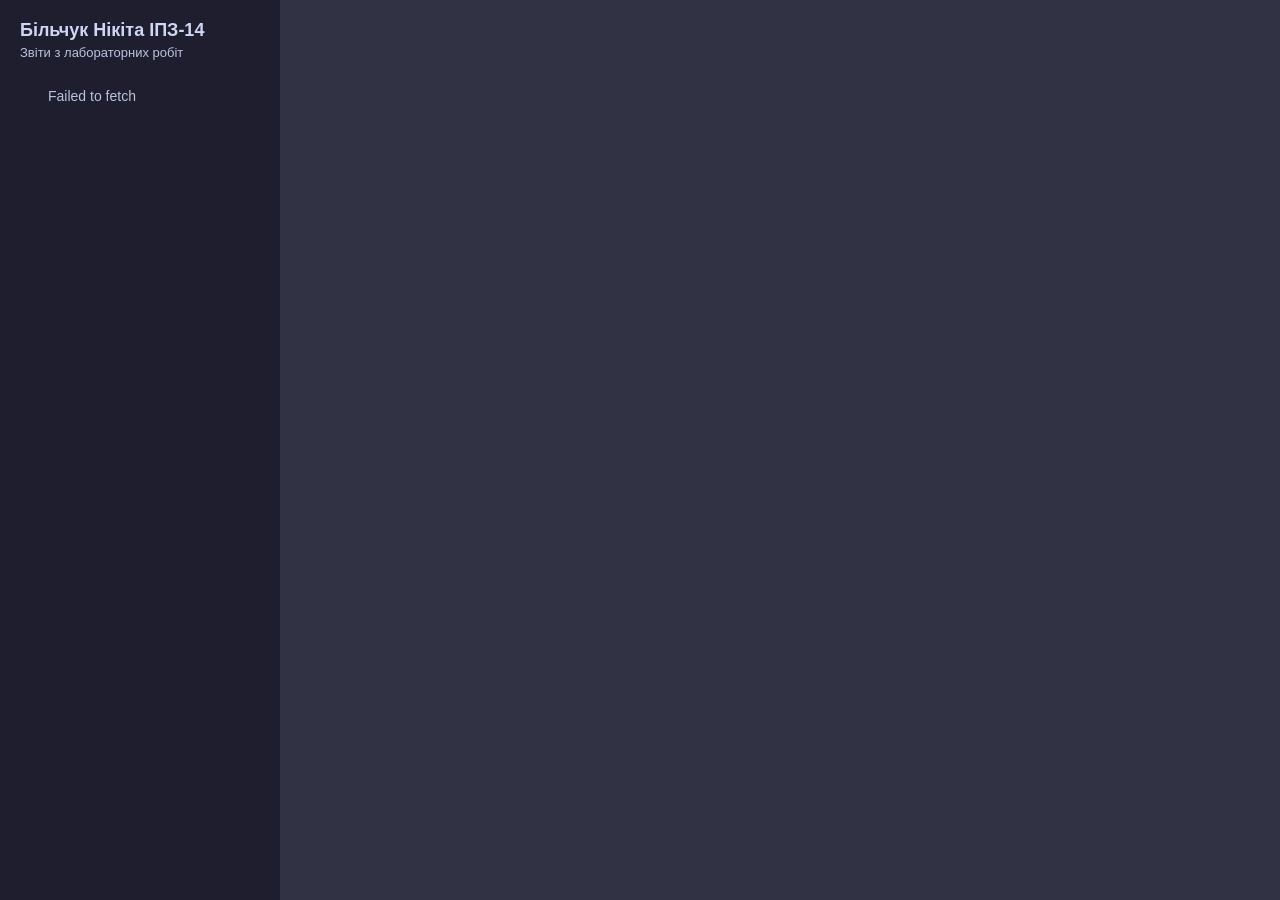
==== index.html @ fc512988 "Add files via upload" ====
<!DOCTYPE html>
<html lang="uk">
<head>
    <meta charset="UTF-8">
    <meta name="viewport" content="width=device-width, initial-scale=1.0">
    <title>Лабораторні роботи — Більчук Нікіта ІПЗ-14</title>
    <link rel="stylesheet" href="style.css">
</head>
<body>

    <div class="sidebar">
        <!-- TODO: онови ім'я/групу, якщо потрібно -->
        <h2>Більчук Нікіта ІПЗ-14</h2>
        <p class="subtitle">Звіти з лабораторних робіт</p>

        <ul id="report-list" style="list-style: none;">
            <li class="state-message">Завантаження списку звітів…</li>
        </ul>
    </div>

    <div class="content">
        <iframe id="report-frame" class="report-frame" title="Звіт"></iframe>
    </div>

    <script src="script.js"></script>
</body>
</html>
---- style.css ----
﻿* {
    margin: 0;
    padding: 0;
    box-sizing: border-box;
    scroll-behavior: smooth;
}

body {
    font-family: Arial, sans-serif;
    display: flex;
    background: #313244;
    color: #cdd6f4;
}

/* ===== ЛІВЕ МЕНЮ (спільне для головної та звітів) ===== */
.sidebar {
    width: 280px;
    height: 100vh;
    background: #1e1e2e;
    color: #cdd6f4;
    padding: 20px;
    position: fixed;
    overflow-y: auto;
}

.sidebar h2 {
    font-size: 18px;
    margin-bottom: 4px;
}

.sidebar .subtitle {
    color: #bac2de;
    font-size: 13px;
    margin-bottom: 20px;
}

.back-link {
    display: inline-block;
    color: #b4befe;
    text-decoration: none;
    font-size: 14px;
    margin-bottom: 20px;
}
.back-link:hover {
    text-decoration: underline;
}

/* ---- список звітів на головній ---- */
.report-list-item {
    display: block;
    cursor: pointer;
    padding: 10px 8px;
    border-radius: 6px;
    margin-top: 6px;
    text-decoration: none;
    color: #cdd6f4;
    border-left: 3px solid transparent;
}
.report-list-item:hover {
    background: #313244;
}
.report-list-item.active {
    background: #313244;
    border-left: 3px solid #b4befe;
}
.report-list-item .title {
    font-weight: bold;
    display: block;
}
.report-list-item .subtitle {
    display: block;
    color: #bac2de;
    font-size: 12.5px;
    margin-top: 2px;
    font-weight: normal;
}

.state-message {
    color: #bac2de;
    font-size: 14px;
    padding: 8px;
}

/* ---- міні-навігація всередині сторінки звіту (розділи ЛР) ---- */
.report-menu {
    list-style: none;
}
.report-menu li {
    margin: 6px 0;
}
.report-menu a {
    color: #bac2de;
    text-decoration: none;
    font-size: 14px;
}
.report-menu a:hover {
    color: #b4befe;
}

/* ===== ПРАВА ЧАСТИНА ===== */
.content {
    flex: 1;
    height: 100vh;
    overflow-y: auto;
    margin-left: 300px; /* щоб не залізло під меню */
    padding: 20px;
}
.content h1,
.content h2,
.content h3 {
    text-align: center;
}

/* ---- рамка для звіту, вбудованого через iframe на головній ---- */
.report-frame {
    width: 100%;
    height: calc(100vh - 40px);
    border: none;
    display: block;
    background: #313244;
}

article {
    margin-top: 30px;
    margin-bottom: 30px;
}

    article h3 {
        margin-bottom: 10px;
        color: #b4befe;
    }

/* Заголовок коду — завжди видно */
.code-header {
    background: #45475a;
    color: white;
    padding: 10px 15px;
    font-family: monospace;
    cursor: pointer;
    border-radius: 6px 6px 0 0;
}

/* Блок коду */
.code-block pre {
    max-height: 0; /* спочатку прихований */
    overflow: hidden;
    overflow-x: auto;
    background: #1e1e2e;
    color: #cdd6f4;
    padding: 0 15px;
    font-family: monospace;
    white-space: pre;
    transition: max-height 0.4s ease, padding 0.4s ease;
    border-radius: 0 0 6px 6px;
    margin: 3px auto;
}

.code-block.open pre {
    max-height: 100000px;
    padding: 15px;
}

.photo {
    padding: 10px;
    max-width: 30%;
    display: block;
    border-radius: 20px;
    margin: 0 auto;
}

ul, ol {
    padding-left: 20px;
    list-style-position: outside;
}
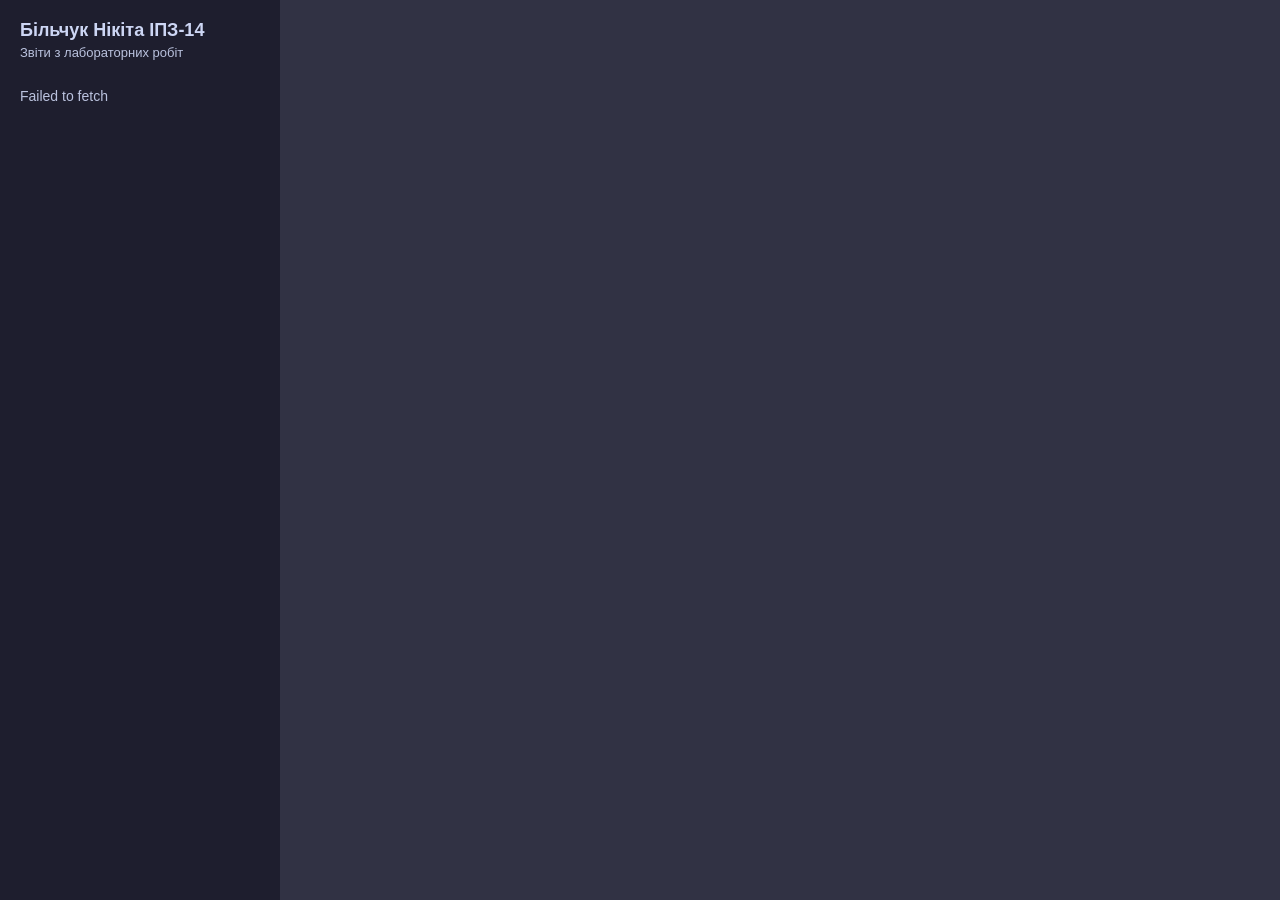
==== commit 94be90b2: "Add files via upload" ====
--- a/index.html
+++ b/index.html
@@ -13,13 +13,13 @@
         <h2>Більчук Нікіта ІПЗ-14</h2>
         <p class="subtitle">Звіти з лабораторних робіт</p>
 
-        <ul id="report-list" style="list-style: none;">
-            <li class="state-message">Завантаження списку звітів…</li>
-        </ul>
+        <div id="lab-nav">
+            <p class="state-message">Завантаження списку звітів…</p>
+        </div>
     </div>
 
-    <div class="content">
-        <iframe id="report-frame" class="report-frame" title="Звіт"></iframe>
+    <div class="content" id="content">
+        <!-- Секції лабораторних вставляються сюди скриптом -->
     </div>
 
     <script src="script.js"></script>
--- a/style.css
+++ b/style.css
@@ -1,4 +1,4 @@
-﻿* {
+* {
     margin: 0;
     padding: 0;
     box-sizing: border-box;
@@ -12,7 +12,7 @@
     color: #cdd6f4;
 }
 
-/* ===== ЛІВЕ МЕНЮ (спільне для головної та звітів) ===== */
+/* ===== ЛІВЕ МЕНЮ ===== */
 .sidebar {
     width: 280px;
     height: 100vh;
@@ -34,66 +34,54 @@
     margin-bottom: 20px;
 }
 
-.back-link {
-    display: inline-block;
-    color: #b4befe;
-    text-decoration: none;
-    font-size: 14px;
-    margin-bottom: 20px;
-}
-.back-link:hover {
-    text-decoration: underline;
-}
-
-/* ---- список звітів на головній ---- */
-.report-list-item {
-    display: block;
-    cursor: pointer;
-    padding: 10px 8px;
-    border-radius: 6px;
-    margin-top: 6px;
-    text-decoration: none;
-    color: #cdd6f4;
-    border-left: 3px solid transparent;
-}
-.report-list-item:hover {
-    background: #313244;
-}
-.report-list-item.active {
-    background: #313244;
-    border-left: 3px solid #b4befe;
-}
-.report-list-item .title {
-    font-weight: bold;
-    display: block;
-}
-.report-list-item .subtitle {
-    display: block;
-    color: #bac2de;
-    font-size: 12.5px;
-    margin-top: 2px;
-    font-weight: normal;
-}
-
 .state-message {
     color: #bac2de;
     font-size: 14px;
-    padding: 8px;
+    padding: 8px 0;
 }
 
-/* ---- міні-навігація всередині сторінки звіту (розділи ЛР) ---- */
-.report-menu {
+.lab-title {
+    cursor: pointer;
+    padding: 8px;
+    margin-left: -8px;
+    font-weight: bold;
+    margin-top: 10px;
+    border-left: 3px solid transparent;
+    border-radius: 4px;
+}
+.lab-title:hover {
+    background: #313244;
+}
+.lab-title.active {
+    color: #b4befe;
+    border-left: 3px solid #b4befe;
+}
+
+/* Підменю розділів лабораторної — плавно розгортається під назвою */
+.submenu-wrap {
+    display: grid;
+    grid-template-rows: 0fr;
+    transition: grid-template-rows 0.3s ease;
+    margin-left: 15px;
+}
+.submenu-wrap.open {
+    grid-template-rows: 1fr;
+}
+
+.submenu {
     list-style: none;
+    overflow: hidden;
+    min-height: 0;
 }
-.report-menu li {
+.submenu li {
     margin: 6px 0;
 }
-.report-menu a {
+.submenu a {
     color: #bac2de;
     text-decoration: none;
     font-size: 14px;
 }
-.report-menu a:hover {
+.submenu a:hover {
     color: #b4befe;
 }
 
@@ -111,13 +99,11 @@
     text-align: center;
 }
 
-/* ---- рамка для звіту, вбудованого через iframe на головній ---- */
-.report-frame {
-    width: 100%;
-    height: calc(100vh - 40px);
-    border: none;
-    display: block;
-    background: #313244;
+.lab-section {
+    display: none; /* всі лабораторні приховані */
+}
+.lab-section.active {
+    display: block; /* показується лише активна */
 }
 
 article {
@@ -140,24 +126,27 @@
     border-radius: 6px 6px 0 0;
 }
 
-/* Блок коду */
-.code-block pre {
-    max-height: 0; /* спочатку прихований */
+/* Блок коду — плавне розгортання без "стрибка" (grid-rows замість
+   величезного max-height) */
+.code-collapse {
+    display: grid;
+    grid-template-rows: 0fr;
+    transition: grid-template-rows 0.3s ease;
+}
+.code-block.open .code-collapse {
+    grid-template-rows: 1fr;
+}
+
+.code-collapse pre {
     overflow: hidden;
-    overflow-x: auto;
+    min-height: 0;
     background: #1e1e2e;
     color: #cdd6f4;
-    padding: 0 15px;
+    padding: 15px;
     font-family: monospace;
     white-space: pre;
-    transition: max-height 0.4s ease, padding 0.4s ease;
     border-radius: 0 0 6px 6px;
     margin: 3px auto;
-}
-
-.code-block.open pre {
-    max-height: 100000px;
-    padding: 15px;
 }
 
 .photo {
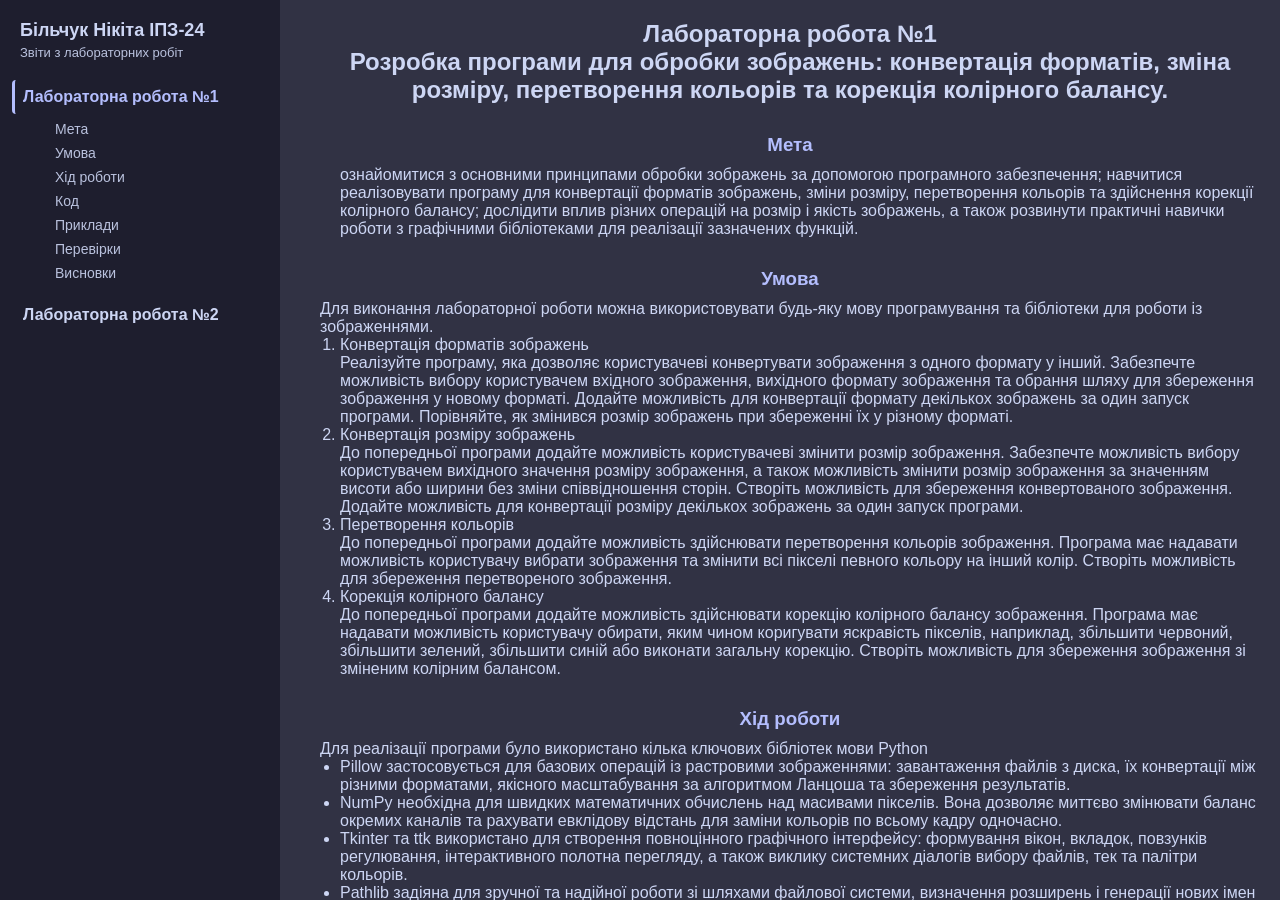
==== commit ff39af4e: "update to ipz-24" ====
--- a/index.html
+++ b/index.html
@@ -3,14 +3,14 @@
 <head>
     <meta charset="UTF-8">
     <meta name="viewport" content="width=device-width, initial-scale=1.0">
-    <title>Лабораторні роботи — Більчук Нікіта ІПЗ-14</title>
+    <title>Лабораторні роботи — Більчук Нікіта ІПЗ-24</title>
     <link rel="stylesheet" href="style.css">
 </head>
 <body>
 
     <div class="sidebar">
         <!-- TODO: онови ім'я/групу, якщо потрібно -->
-        <h2>Більчук Нікіта ІПЗ-14</h2>
+        <h2>Більчук Нікіта ІПЗ-24</h2>
         <p class="subtitle">Звіти з лабораторних робіт</p>
 
         <div id="lab-nav">
--- a/style.css
+++ b/style.css
@@ -61,6 +61,7 @@
 .submenu-wrap {
     display: grid;
     grid-template-rows: 0fr;
+    grid-template-columns: minmax(0, 1fr);
     transition: grid-template-rows 0.3s ease;
     margin-left: 15px;
 }
@@ -128,30 +129,29 @@
 
 /* Блок коду — плавне розгортання без "стрибка" (grid-rows замість
    величезного max-height) */
-.code-collapse {
-    display: grid;
-    grid-template-rows: 0fr;
-    transition: grid-template-rows 0.3s ease;
-}
-.code-block.open .code-collapse {
-    grid-template-rows: 1fr;
-}
-
-.code-collapse pre {
+/* Блок коду — оригінальна логіка з твого проєкту */
+.code-block pre {
+    max-height: 0; /* спочатку прихований */
     overflow: hidden;
-    min-height: 0;
+    overflow-x: auto;
     background: #1e1e2e;
     color: #cdd6f4;
-    padding: 15px;
+    padding: 0 15px;
     font-family: monospace;
     white-space: pre;
+    transition: max-height 0.4s ease, padding 0.4s ease;
     border-radius: 0 0 6px 6px;
     margin: 3px auto;
 }
 
+.code-block.open pre {
+    max-height: 10000px;
+    padding: 15px;
+}
+
 .photo {
     padding: 10px;
-    max-width: 30%;
+    max-width: 50%;
     display: block;
     border-radius: 20px;
     margin: 0 auto;
